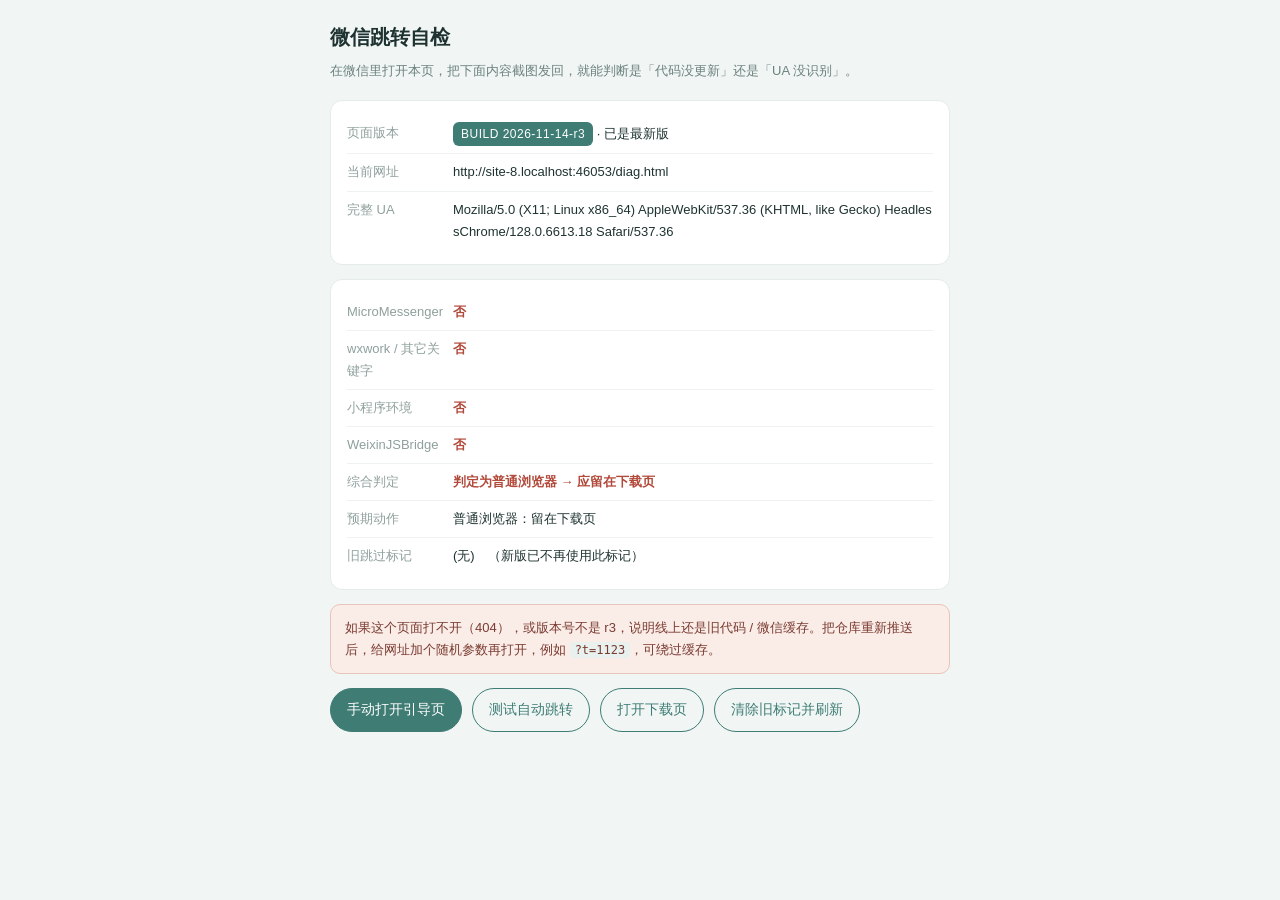
==== diag.html @ e771eb2b "Add files via upload" ====
<!DOCTYPE html>
<html lang="zh-CN">
<head>
<meta charset="UTF-8">
<meta name="viewport" content="width=device-width, initial-scale=1, viewport-fit=cover">
<title>微信跳转自检 · 溯源</title>
<style>
  * { box-sizing: border-box; }
  body { margin: 0; padding: 20px 16px 40px; background: #F1F6F5; color: #1E3330;
         font: 15px/1.7 -apple-system, BlinkMacSystemFont, "PingFang SC", "Microsoft YaHei", sans-serif; }
  .wrap { max-width: 620px; margin: 0 auto; }
  h1 { font-size: 20px; margin: 0 0 6px; }
  .lead { color: #6B817D; font-size: 13px; margin: 0 0 18px; }
  .card { background: #fff; border: 1px solid #E3ECE9; border-radius: 12px; padding: 14px 16px; margin: 0 0 14px; }
  .row { display: flex; gap: 10px; padding: 7px 0; border-bottom: 1px solid #EEF3F1; align-items: flex-start; }
  .row:last-child { border-bottom: 0; }
  .k { flex: 0 0 96px; color: #8FA09C; font-size: 13px; }
  .v { flex: 1; min-width: 0; word-break: break-all; font-size: 13px; }
  .yes { color: #1E6B5A; font-weight: 600; }
  .no  { color: #B24A3B; font-weight: 600; }
  code { background: #E9F1EF; padding: 1px 5px; border-radius: 4px; font-size: 12px; }
  .btns { display: flex; flex-wrap: wrap; gap: 10px; margin-top: 4px; }
  a.btn, button.btn { display: inline-block; border: 1px solid #3E7C74; border-radius: 999px;
    padding: 9px 16px; background: #3E7C74; color: #fff; font-size: 14px; text-decoration: none; cursor: pointer; }
  a.btn.plain, button.btn.plain { background: transparent; color: #3E7C74; }
  .tip { background: #FAECE7; border: 1px solid #E7C4BC; border-radius: 10px; padding: 12px 14px;
         font-size: 13px; color: #7A3B31; margin: 0 0 14px; }
  .build { display: inline-block; background: #3E7C74; color: #fff; border-radius: 6px;
           padding: 2px 8px; font-size: 12px; letter-spacing: .5px; }
</style>
</head>
<body>
<div class="wrap">
  <h1>微信跳转自检</h1>
  <p class="lead">在微信里打开本页，把下面内容截图发回，就能判断是「代码没更新」还是「UA 没识别」。</p>

  <div class="card">
    <div class="row"><div class="k">页面版本</div><div class="v"><span class="build" id="dBuild">BUILD 2026-11-14-r3</span> <span id="dBuildHint"></span></div></div>
    <div class="row"><div class="k">当前网址</div><div class="v" id="dUrl">—</div></div>
    <div class="row"><div class="k">完整 UA</div><div class="v" id="dUa">—</div></div>
  </div>

  <div class="card">
    <div class="row"><div class="k">MicroMessenger</div><div class="v" id="dMm">—</div></div>
    <div class="row"><div class="k">wxwork / 其它关键字</div><div class="v" id="dOther">—</div></div>
    <div class="row"><div class="k">小程序环境</div><div class="v" id="dMini">—</div></div>
    <div class="row"><div class="k">WeixinJSBridge</div><div class="v" id="dBridge">—</div></div>
    <div class="row"><div class="k">综合判定</div><div class="v" id="dFinal">—</div></div>
    <div class="row"><div class="k">预期动作</div><div class="v" id="dExpect">—</div></div>
    <div class="row"><div class="k">旧跳过标记</div><div class="v" id="dSkip">—</div></div>
  </div>

  <div class="tip" id="dTip">如果这个页面打不开（404），或版本号不是 r3，说明线上还是旧代码 / 微信缓存。把仓库重新推送后，给网址加个随机参数再打开，例如 <code>?t=1123</code>，可绕过缓存。</div>

  <div class="btns">
    <a class="btn" href="wechat.html?preview=1">手动打开引导页</a>
    <a class="btn plain" href="index.html?wx=1">测试自动跳转</a>
    <a class="btn plain" href="index.html?nowx=1">打开下载页</a>
    <button class="btn plain" type="button" id="dClear">清除旧标记并刷新</button>
  </div>
</div>

<script>
(function () {
  var ua = navigator.userAgent || '';
  var mm = /MicroMessenger/i.test(ua);
  var other = /wxwork|WeChat|weixin|MMWEBIDEA|Micro Messenger/i.test(ua);
  var mini = false, bridge = false;
  try { mini = window.__wxjs_environment === 'miniprogram'; } catch (e) {}
  try { bridge = typeof WeixinJSBridge !== 'undefined' && /Mobile|Android|iPhone|iPad/i.test(ua); } catch (e) {}
  var yes = mm || other || mini || bridge;

  function put(id, text, ok) {
    var el = document.getElementById(id);
    if (!el) return;
    el.textContent = text;
    if (ok === true) el.className = 'v yes';
    if (ok === false) el.className = 'v no';
  }
  function yn(b) { return b ? '是 ✓' : '否'; }

  put('dUrl', location.href);
  put('dUa', ua || '(空)');
  put('dMm', yn(mm), mm);
  put('dOther', yn(other), other);
  put('dMini', yn(mini), mini);
  put('dBridge', yn(bridge), bridge);
  put('dFinal', yes ? '判定为微信环境 → 应跳到 wechat.html?from=wx' : '判定为普通浏览器 → 应留在下载页', yes);

  var q = location.search;
  var expect;
  if (/[?&]nowx=1(?:&|$)/.test(q)) expect = 'nowx=1：强制留在下载页';
  else if (/[?&]wx=1(?:&|$)/.test(q)) expect = 'wx=1：强制跳到引导页预览';
  else if (yes) expect = '微信环境：跳到 wechat.html?from=wx';
  else expect = '普通浏览器：留在下载页';
  put('dExpect', expect);

  var skip = '(无)';
  try { skip = sessionStorage.getItem('suyuan-wx-skip') || '(无)'; } catch (e) { skip = '(不可读)'; }
  put('dSkip', skip + '　（新版已不再使用此标记）');

  var ver = document.getElementById('dBuild').textContent;
  put('dBuildHint', /r3$/.test(ver) ? '· 已是最新版' : '· 版本偏旧');

  document.getElementById('dClear').addEventListener('click', function () {
    try { sessionStorage.removeItem('suyuan-wx-skip'); } catch (e) {}
    location.replace('diag.html?t=' + Date.now());
  });
})();
</script>
</body>
</html>
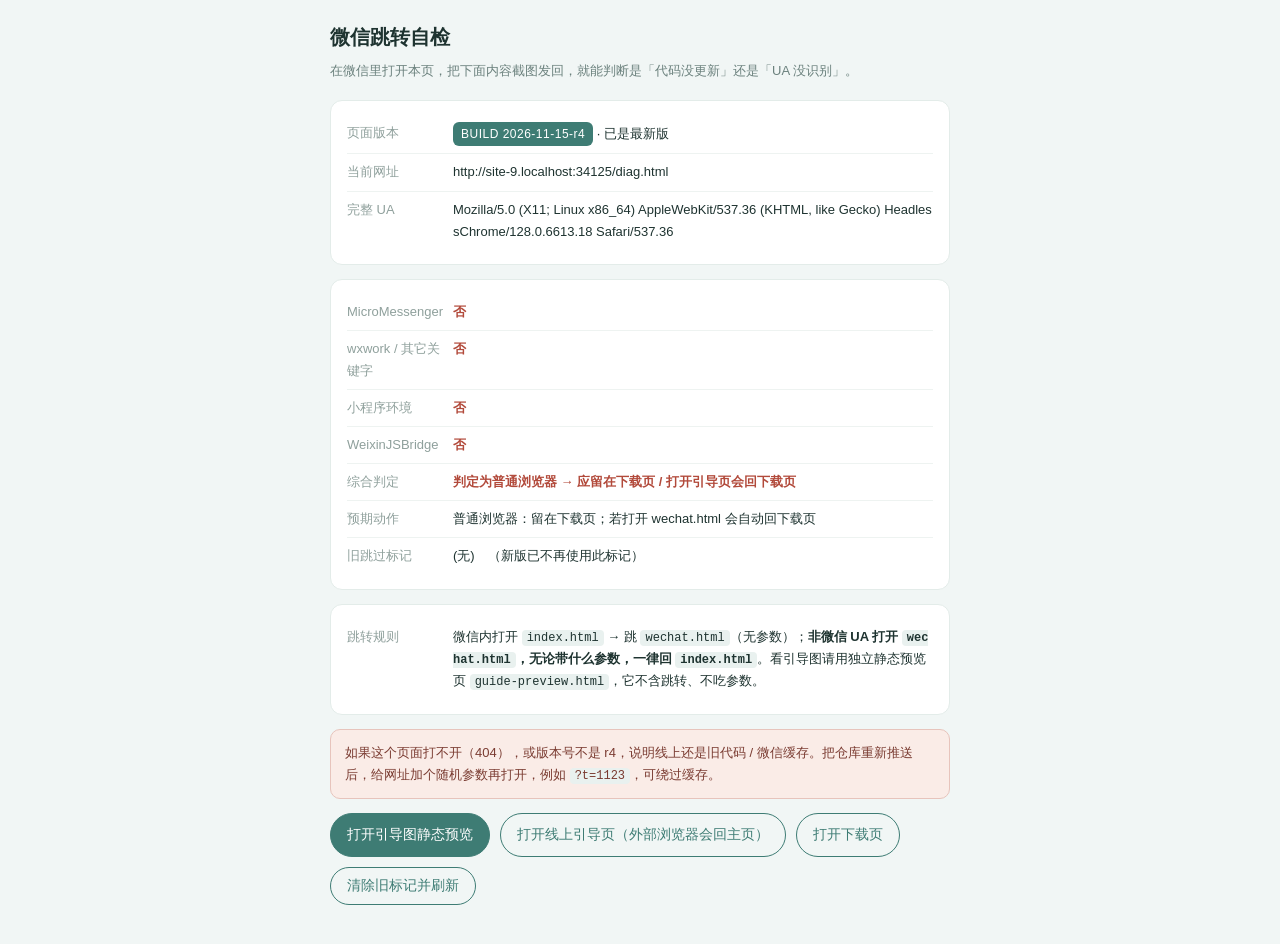
==== commit 8ad85489: "Add files via upload" ====
--- a/diag.html
+++ b/diag.html
@@ -35,7 +35,7 @@
   <p class="lead">在微信里打开本页，把下面内容截图发回，就能判断是「代码没更新」还是「UA 没识别」。</p>
 
   <div class="card">
-    <div class="row"><div class="k">页面版本</div><div class="v"><span class="build" id="dBuild">BUILD 2026-11-14-r3</span> <span id="dBuildHint"></span></div></div>
+    <div class="row"><div class="k">页面版本</div><div class="v"><span class="build" id="dBuild">BUILD 2026-11-15-r4</span> <span id="dBuildHint"></span></div></div>
     <div class="row"><div class="k">当前网址</div><div class="v" id="dUrl">—</div></div>
     <div class="row"><div class="k">完整 UA</div><div class="v" id="dUa">—</div></div>
   </div>
@@ -50,11 +50,15 @@
     <div class="row"><div class="k">旧跳过标记</div><div class="v" id="dSkip">—</div></div>
   </div>
 
-  <div class="tip" id="dTip">如果这个页面打不开（404），或版本号不是 r3，说明线上还是旧代码 / 微信缓存。把仓库重新推送后，给网址加个随机参数再打开，例如 <code>?t=1123</code>，可绕过缓存。</div>
+  <div class="card">
+    <div class="row"><div class="k">跳转规则</div><div class="v">微信内打开 <code>index.html</code> → 跳 <code>wechat.html</code>（无参数）；<b>非微信 UA 打开 <code>wechat.html</code>，无论带什么参数，一律回 <code>index.html</code></b>。看引导图请用独立静态预览页 <code>guide-preview.html</code>，它不含跳转、不吃参数。</div></div>
+  </div>
+
+  <div class="tip" id="dTip">如果这个页面打不开（404），或版本号不是 r4，说明线上还是旧代码 / 微信缓存。把仓库重新推送后，给网址加个随机参数再打开，例如 <code>?t=1123</code>，可绕过缓存。</div>
 
   <div class="btns">
-    <a class="btn" href="wechat.html?preview=1">手动打开引导页</a>
-    <a class="btn plain" href="index.html?wx=1">测试自动跳转</a>
+    <a class="btn" href="guide-preview.html">打开引导图静态预览</a>
+    <a class="btn plain" href="wechat.html">打开线上引导页（外部浏览器会回主页）</a>
     <a class="btn plain" href="index.html?nowx=1">打开下载页</a>
     <button class="btn plain" type="button" id="dClear">清除旧标记并刷新</button>
   </div>
@@ -85,14 +89,13 @@
   put('dOther', yn(other), other);
   put('dMini', yn(mini), mini);
   put('dBridge', yn(bridge), bridge);
-  put('dFinal', yes ? '判定为微信环境 → 应跳到 wechat.html?from=wx' : '判定为普通浏览器 → 应留在下载页', yes);
+  put('dFinal', yes ? '判定为微信环境 → 应跳到 wechat.html' : '判定为普通浏览器 → 应留在下载页 / 打开引导页会回下载页', yes);
 
   var q = location.search;
   var expect;
   if (/[?&]nowx=1(?:&|$)/.test(q)) expect = 'nowx=1：强制留在下载页';
-  else if (/[?&]wx=1(?:&|$)/.test(q)) expect = 'wx=1：强制跳到引导页预览';
-  else if (yes) expect = '微信环境：跳到 wechat.html?from=wx';
-  else expect = '普通浏览器：留在下载页';
+  else if (yes) expect = '微信环境：跳到 wechat.html（无参数）';
+  else expect = '普通浏览器：留在下载页；若打开 wechat.html 会自动回下载页';
   put('dExpect', expect);
 
   var skip = '(无)';
@@ -100,7 +103,7 @@
   put('dSkip', skip + '　（新版已不再使用此标记）');
 
   var ver = document.getElementById('dBuild').textContent;
-  put('dBuildHint', /r3$/.test(ver) ? '· 已是最新版' : '· 版本偏旧');
+  put('dBuildHint', /r4$/.test(ver) ? '· 已是最新版' : '· 版本偏旧');
 
   document.getElementById('dClear').addEventListener('click', function () {
     try { sessionStorage.removeItem('suyuan-wx-skip'); } catch (e) {}
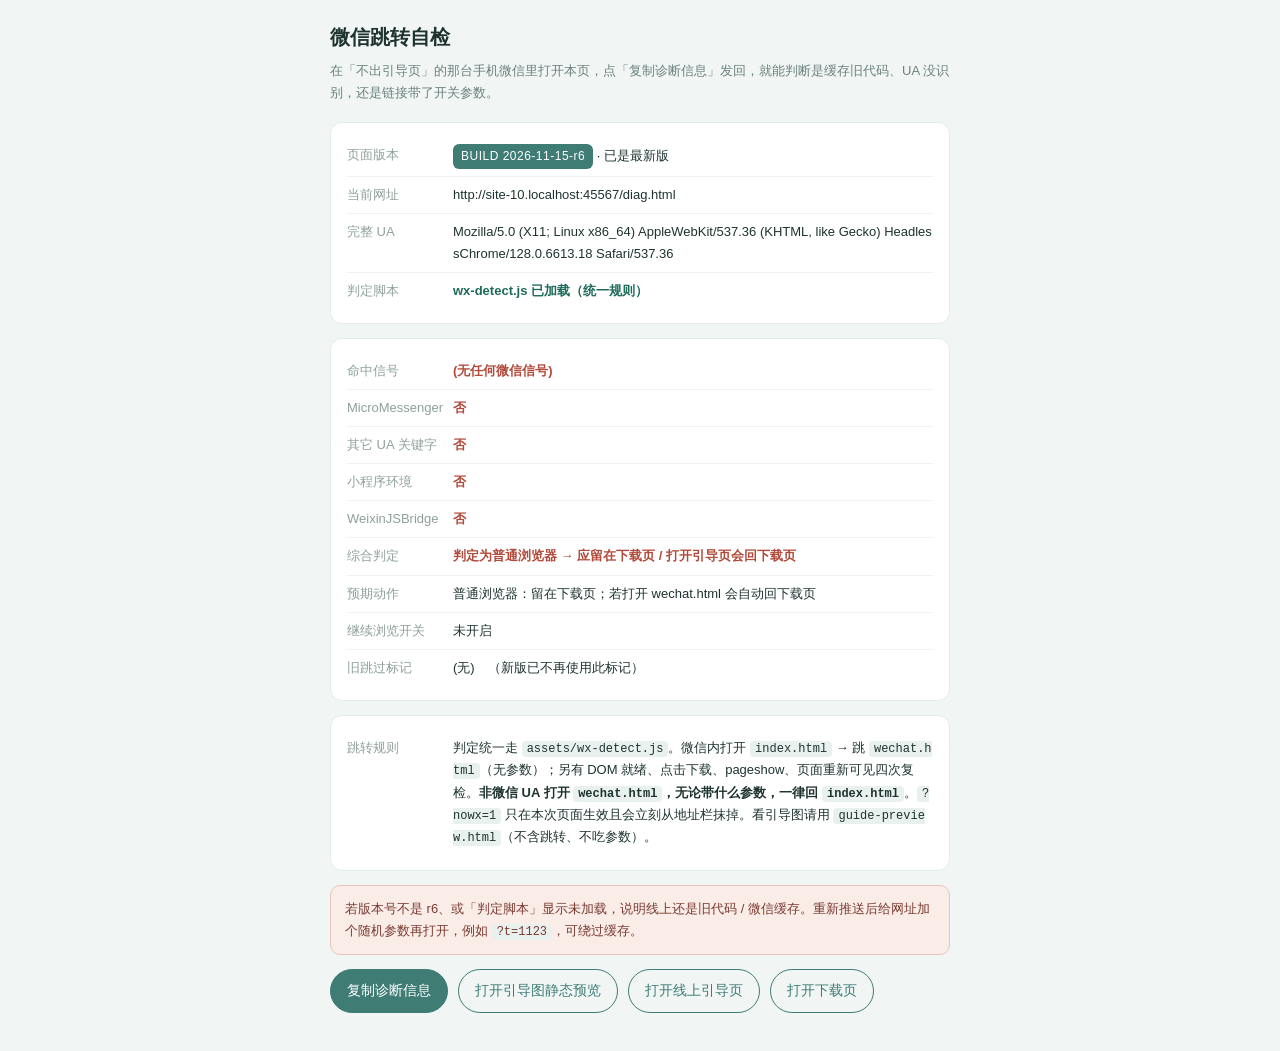
==== commit 1babad1d: "Add files via upload" ====
--- a/diag.html
+++ b/diag.html
@@ -4,6 +4,7 @@
 <meta charset="UTF-8">
 <meta name="viewport" content="width=device-width, initial-scale=1, viewport-fit=cover">
 <title>微信跳转自检 · 溯源</title>
+<meta http-equiv="Cache-Control" content="no-cache, no-store, must-revalidate">
 <style>
   * { box-sizing: border-box; }
   body { margin: 0; padding: 20px 16px 40px; background: #F1F6F5; color: #1E3330;
@@ -28,39 +29,43 @@
   .build { display: inline-block; background: #3E7C74; color: #fff; border-radius: 6px;
            padding: 2px 8px; font-size: 12px; letter-spacing: .5px; }
 </style>
+<script src="assets/wx-detect.js?v=20261115r6"></script>
 </head>
 <body>
 <div class="wrap">
   <h1>微信跳转自检</h1>
-  <p class="lead">在微信里打开本页，把下面内容截图发回，就能判断是「代码没更新」还是「UA 没识别」。</p>
+  <p class="lead">在「不出引导页」的那台手机微信里打开本页，点「复制诊断信息」发回，就能判断是缓存旧代码、UA 没识别，还是链接带了开关参数。</p>
 
   <div class="card">
-    <div class="row"><div class="k">页面版本</div><div class="v"><span class="build" id="dBuild">BUILD 2026-11-15-r4</span> <span id="dBuildHint"></span></div></div>
+    <div class="row"><div class="k">页面版本</div><div class="v"><span class="build" id="dBuild">BUILD 2026-11-15-r6</span> <span id="dBuildHint"></span></div></div>
     <div class="row"><div class="k">当前网址</div><div class="v" id="dUrl">—</div></div>
     <div class="row"><div class="k">完整 UA</div><div class="v" id="dUa">—</div></div>
+    <div class="row"><div class="k">判定脚本</div><div class="v" id="dScript">—</div></div>
   </div>
 
   <div class="card">
+    <div class="row"><div class="k">命中信号</div><div class="v" id="dSignals">—</div></div>
     <div class="row"><div class="k">MicroMessenger</div><div class="v" id="dMm">—</div></div>
-    <div class="row"><div class="k">wxwork / 其它关键字</div><div class="v" id="dOther">—</div></div>
+    <div class="row"><div class="k">其它 UA 关键字</div><div class="v" id="dOther">—</div></div>
     <div class="row"><div class="k">小程序环境</div><div class="v" id="dMini">—</div></div>
     <div class="row"><div class="k">WeixinJSBridge</div><div class="v" id="dBridge">—</div></div>
     <div class="row"><div class="k">综合判定</div><div class="v" id="dFinal">—</div></div>
     <div class="row"><div class="k">预期动作</div><div class="v" id="dExpect">—</div></div>
+    <div class="row"><div class="k">继续浏览开关</div><div class="v" id="dOff">—</div></div>
     <div class="row"><div class="k">旧跳过标记</div><div class="v" id="dSkip">—</div></div>
   </div>
 
   <div class="card">
-    <div class="row"><div class="k">跳转规则</div><div class="v">微信内打开 <code>index.html</code> → 跳 <code>wechat.html</code>（无参数）；<b>非微信 UA 打开 <code>wechat.html</code>，无论带什么参数，一律回 <code>index.html</code></b>。看引导图请用独立静态预览页 <code>guide-preview.html</code>，它不含跳转、不吃参数。</div></div>
+    <div class="row"><div class="k">跳转规则</div><div class="v">判定统一走 <code>assets/wx-detect.js</code>。微信内打开 <code>index.html</code> → 跳 <code>wechat.html</code>（无参数）；另有 DOM 就绪、点击下载、pageshow、页面重新可见四次复检。<b>非微信 UA 打开 <code>wechat.html</code>，无论带什么参数，一律回 <code>index.html</code></b>。<code>?nowx=1</code> 只在本次页面生效且会立刻从地址栏抹掉。看引导图请用 <code>guide-preview.html</code>（不含跳转、不吃参数）。</div></div>
   </div>
 
-  <div class="tip" id="dTip">如果这个页面打不开（404），或版本号不是 r4，说明线上还是旧代码 / 微信缓存。把仓库重新推送后，给网址加个随机参数再打开，例如 <code>?t=1123</code>，可绕过缓存。</div>
+  <div class="tip" id="dTip">若版本号不是 r6、或「判定脚本」显示未加载，说明线上还是旧代码 / 微信缓存。重新推送后给网址加个随机参数再打开，例如 <code>?t=1123</code>，可绕过缓存。</div>
 
   <div class="btns">
-    <a class="btn" href="guide-preview.html">打开引导图静态预览</a>
-    <a class="btn plain" href="wechat.html">打开线上引导页（外部浏览器会回主页）</a>
+    <button class="btn" type="button" id="dCopy">复制诊断信息</button>
+    <a class="btn plain" href="guide-preview.html">打开引导图静态预览</a>
+    <a class="btn plain" href="wechat.html">打开线上引导页</a>
     <a class="btn plain" href="index.html?nowx=1">打开下载页</a>
-    <button class="btn plain" type="button" id="dClear">清除旧标记并刷新</button>
   </div>
 </div>
 
@@ -68,11 +73,21 @@
 (function () {
   var ua = navigator.userAgent || '';
   var mm = /MicroMessenger/i.test(ua);
-  var other = /wxwork|WeChat|weixin|MMWEBIDEA|Micro Messenger/i.test(ua);
+  var other = /wxwork|WeChat|weixin|MMWEBIDEA|Micro Messenger|WechatDevTools|miniprogram/i.test(ua);
   var mini = false, bridge = false;
   try { mini = window.__wxjs_environment === 'miniprogram'; } catch (e) {}
-  try { bridge = typeof WeixinJSBridge !== 'undefined' && /Mobile|Android|iPhone|iPad/i.test(ua); } catch (e) {}
-  var yes = mm || other || mini || bridge;
+  try { bridge = typeof WeixinJSBridge !== 'undefined'; } catch (e) {}
+
+  var shared = typeof window.suyuanWechatSignals === 'function';
+  var signals = shared ? window.suyuanWechatSignals() : [];
+  if (!shared) {                       // 外链没加载成功时，用本地最小规则补一份
+    if (mm) signals.push('UA:micromessenger');
+    if (other) signals.push('UA:other');
+    if (mini) signals.push('env:miniprogram');
+    if (bridge) signals.push('WeixinJSBridge');
+  }
+  var yes = shared ? (typeof window.suyuanIsWechat === 'function' ? window.suyuanIsWechat() : signals.length > 0)
+                   : (mm || other || mini || bridge);
 
   function put(id, text, ok) {
     var el = document.getElementById(id);
@@ -85,6 +100,8 @@
 
   put('dUrl', location.href);
   put('dUa', ua || '(空)');
+  put('dScript', shared ? 'wx-detect.js 已加载（统一规则）' : '未加载！使用页面内兜底规则，说明资源被缓存或 404', shared);
+  put('dSignals', signals.length ? signals.join('、') : '(无任何微信信号)', signals.length > 0);
   put('dMm', yn(mm), mm);
   put('dOther', yn(other), other);
   put('dMini', yn(mini), mini);
@@ -92,22 +109,45 @@
   put('dFinal', yes ? '判定为微信环境 → 应跳到 wechat.html' : '判定为普通浏览器 → 应留在下载页 / 打开引导页会回下载页', yes);
 
   var q = location.search;
+  var off = /[?&]nowx=1(?:&|$)/.test(q);
   var expect;
-  if (/[?&]nowx=1(?:&|$)/.test(q)) expect = 'nowx=1：强制留在下载页';
+  if (off) expect = 'nowx=1：本次页面留在下载页，地址栏参数会被立即抹掉';
   else if (yes) expect = '微信环境：跳到 wechat.html（无参数）';
   else expect = '普通浏览器：留在下载页；若打开 wechat.html 会自动回下载页';
   put('dExpect', expect);
+  put('dOff', off ? '本次已开启（不会被分享出去）' : '未开启');
 
   var skip = '(无)';
   try { skip = sessionStorage.getItem('suyuan-wx-skip') || '(无)'; } catch (e) { skip = '(不可读)'; }
   put('dSkip', skip + '　（新版已不再使用此标记）');
 
   var ver = document.getElementById('dBuild').textContent;
-  put('dBuildHint', /r4$/.test(ver) ? '· 已是最新版' : '· 版本偏旧');
+  put('dBuildHint', /r6$/.test(ver) ? '· 已是最新版' : '· 版本偏旧');
 
-  document.getElementById('dClear').addEventListener('click', function () {
-    try { sessionStorage.removeItem('suyuan-wx-skip'); } catch (e) {}
-    location.replace('diag.html?t=' + Date.now());
+  document.getElementById('dCopy').addEventListener('click', function () {
+    var lines = [
+      '页面版本：' + ver,
+      '网址：' + location.href,
+      'UA：' + (ua || '(空)'),
+      '判定脚本：' + (shared ? '已加载' : '未加载'),
+      '命中信号：' + (signals.length ? signals.join('、') : '(无)'),
+      '综合判定：' + (yes ? '微信环境' : '普通浏览器'),
+      '预期动作：' + expect,
+      '继续浏览开关：' + (off ? '开启' : '未开启')
+    ];
+    var text = lines.join('\n');
+    var btn = document.getElementById('dCopy');
+    var ok = function () { btn.textContent = '已复制 ✓'; setTimeout(function () { btn.textContent = '复制诊断信息'; }, 2000); };
+    var fallback = function () {
+      var ta = document.createElement('textarea');
+      ta.value = text; ta.style.cssText = 'position:fixed;top:0;left:-9999px;opacity:0';
+      document.body.appendChild(ta); ta.select();
+      try { document.execCommand('copy'); ok(); } catch (e) { btn.textContent = '复制失败，请截图本页'; }
+      document.body.removeChild(ta);
+    };
+    if (navigator.clipboard && navigator.clipboard.writeText) {
+      navigator.clipboard.writeText(text).then(ok, fallback);
+    } else { fallback(); }
   });
 })();
 </script>
